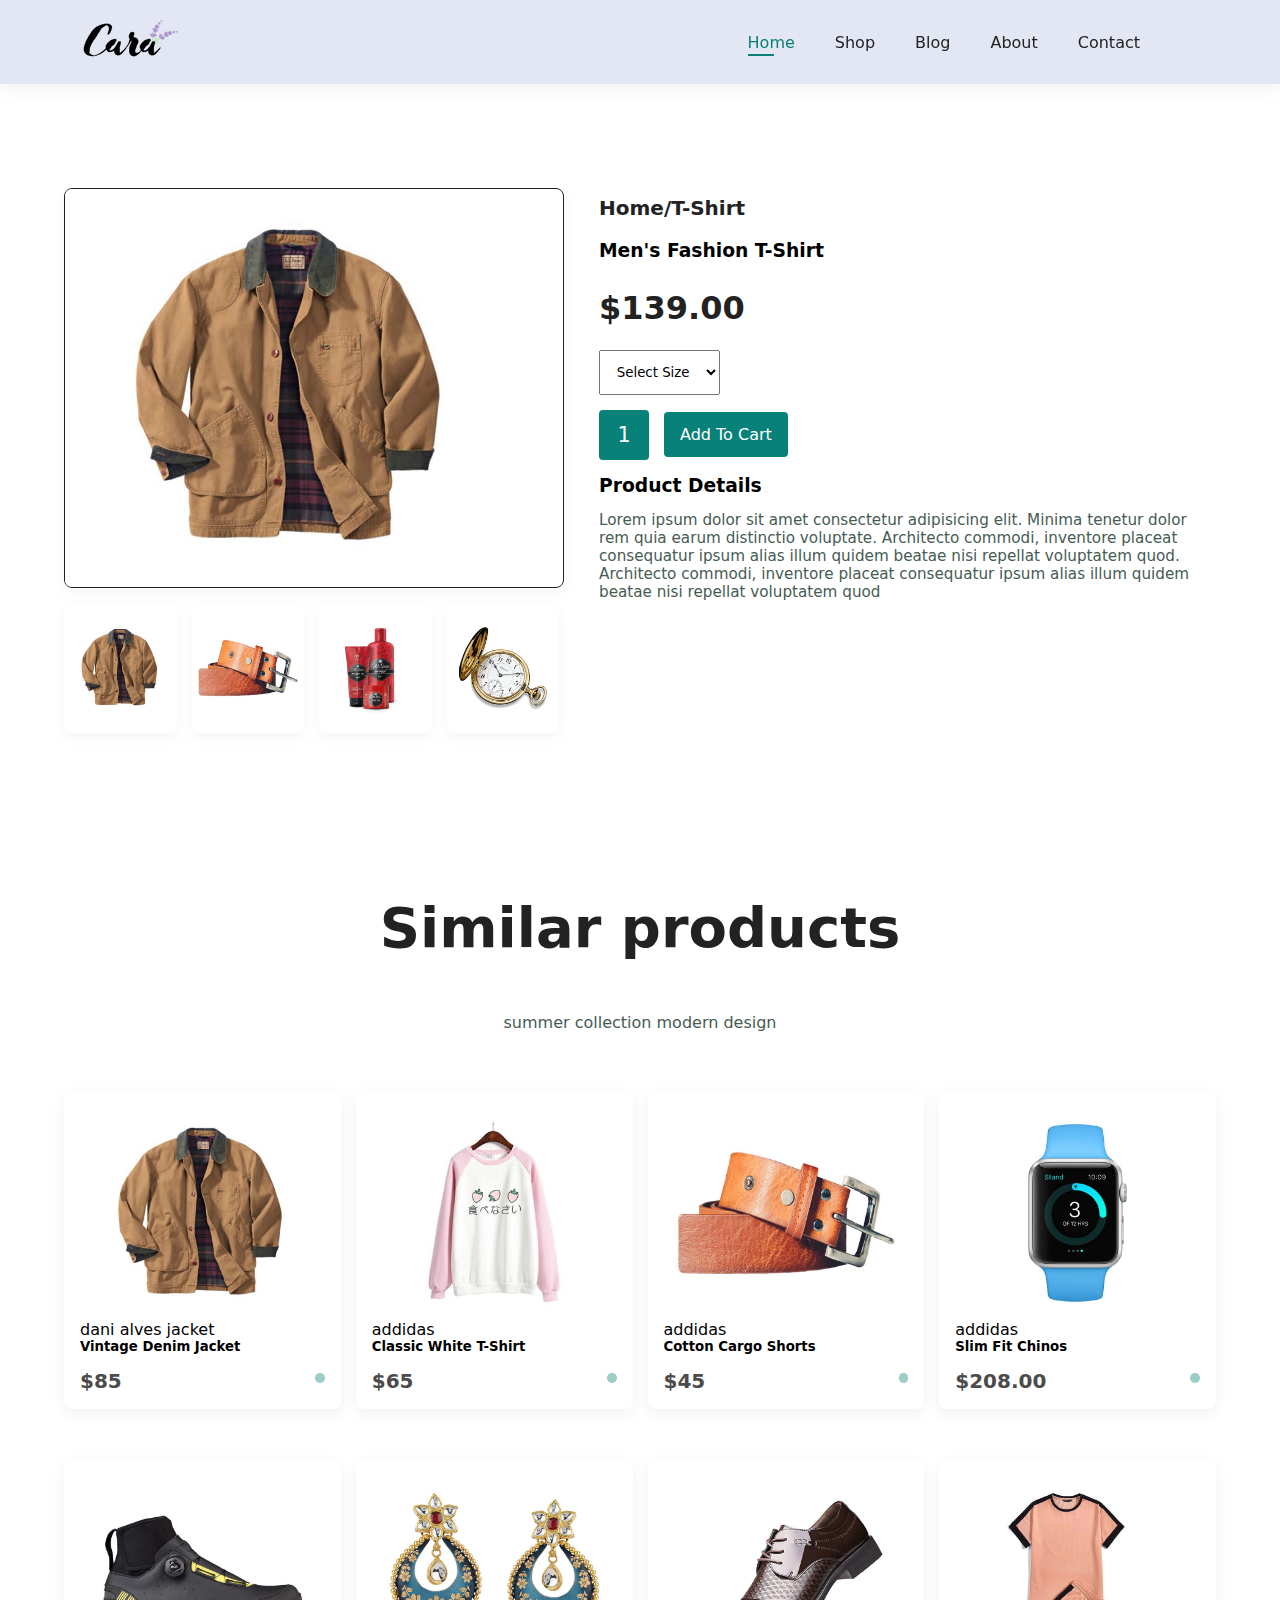
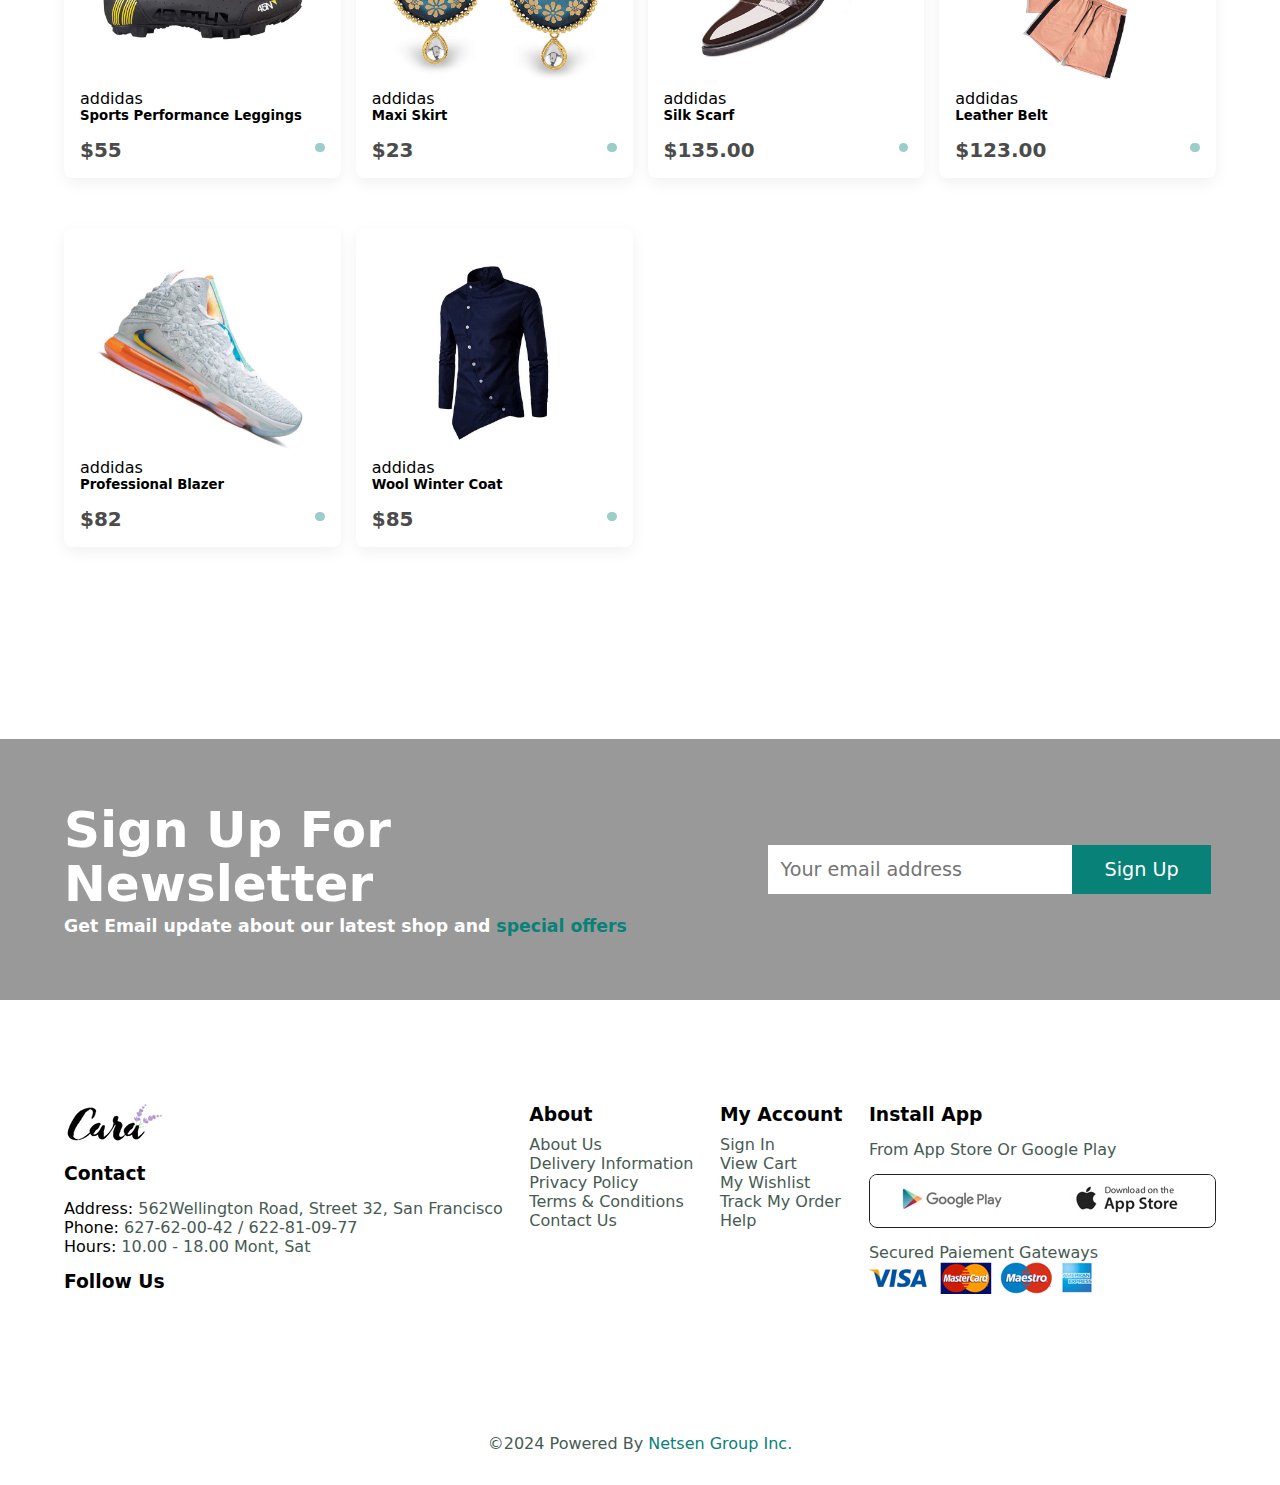
==== sproduct.html @ 0006e57d "Avancer sur le site shop et sproduct fait responsive a 80" ====
<!DOCTYPE html>
<html lang="en">
<head>
    <meta charset="UTF-8">
    <meta name="viewport" content="width=device-width, initial-scale=1.0">
    <title>Cara website</title>
    <link rel="stylesheet" href="/style.css">
    <link rel="shortcut icon" href="/images/logo/favicon.ico">
</head>
<body>

    <div class="overlay"></div>

    <section id="header">
        <a href="#"><img src="/images/logo/logo.png" alt=""></a>

        <div>
            <ul id="navbar">
                <li><a class="active" href="index.html">Home</a></li>
                <li><a href="shop.html">Shop</a></li>
                <li><a href="blog.html">Blog</a></li>
                <li><a href="about.html">About</a></li>
                <li><a href="contact.html">Contact</a></li>
                <li><a href="contact.html"><ion-icon class="bag_dekstop"  name="bag-handle-outline"></a></li>
            </ul>
            
        </div>
        <div class="mobile">
            <a class="bag_mobile" href="#"><ion-icon  name="bag-handle-outline"></ion-icon></a>
            <a  href="#"><ion-icon class="burger_menu" name="grid-outline"></ion-icon></a>
        </div>
    </section>



    <section id="single_product" class="section_p1">
        <div class="single_product_container">
            <div class="image_single_product">
                <div class="big_image">
                    <img id="big_image_id" src="/images/products/jacket-1.jpg" alt="">
                </div>
                <div class="four_images">
                    <img class="four_images_single_product" src="/images/products/jacket-1.jpg" alt="">
                    <img class="four_images_single_product" src="/images/products/belt.jpg" alt="">
                    <img class="four_images_single_product" src="/images/products/shampoo.jpg" alt="">
                    <img class="four_images_single_product" src="/images/products/watch-4.jpg" alt="">
                </div>
            </div>

            <div class="text_single_product_container_right">
                <h4>Home/T-Shirt</h4>
                <h3>Men's Fashion T-Shirt</h3>
                <div class="price_size_container">
                    <h2 class="price">&dollar;139.00</h2>
                    <select name="" id="">
                        <option value="">Select Size</option>
                        <option value="">Select Size</option>
                        <option value="">Select Size</option>
                    </select>
                    <div class="add_to_cart_container">
                        <div class="item_nombre">1</div>
                        <a href="#">Add To Cart</a>
                    </div>
                    <h3>Product Details</h3>
                    <p class="paragraphe_details">Lorem ipsum dolor sit amet consectetur adipisicing elit. Minima tenetur dolor rem quia earum distinctio voluptate. Architecto commodi, inventore placeat consequatur ipsum alias illum quidem beatae nisi repellat voluptatem quod. Architecto commodi, inventore placeat consequatur ipsum alias illum quidem beatae nisi repellat voluptatem quod</p>
                </div>
            </div>
        </div>
    </section>




    <section id="feature" class="section_p1" style="display: none;">

        <!-- LES CARD FEATURES SONT ICI -->

    </section>

    <section id="feature_products_product1" class="section_p1">
        <div class="feature_products_product1_text_container">
            <h2>Similar products</h2>
            <p class="summer">summer collection modern design</p>
        </div>
        <div class="feature_products_product1_grid_container">
           <!-- LES CARD PRODUCTS SONT ICI -->
        </div>
    </section>

    <section id="banner" class="section_p3" style="display: none;">
        <div class="text_content_banner">
            <h4>Repair Services</h4>
            <h2 class="h2_banner">Up to <span>70% Off</span> - All t-Shirts & Accessories</h2>
            <a href="#">Explore more</a>
        </div>
    </section>


    <section id="feature_products_product1" class="section_p1 arrivals" style="display: none;">
        <!-- <div class="feature_products_product1_text_container">
            <h2>New Arrivals</h2>
            <p class="summer">summer collection modern design</p>
        </div> -->
        <div class="scroll" id="new_arrivals">
           <!-- LES CARD PRODUCTS SONT ICI -->
        </div>
    </section>

    <section id="feature_products_product1" style="display: none;">
        <div class="scroll bottom" id="new_arrivals">
           <!-- LES CARD PRODUCTS SONT ICI -->
           
        </div>
    </section>


    <section id="two_cards" class="section_p2" style="display: none;">
      

        
    </section>

    <!-- <section class="three_crads_section" style="display: none;">
        <div class="content_two_cards_container">
            <img src="/images/logo/t-shirt-hanger-shirt-shop.jpg" alt="">
            <div class="txt">
                <h2 class="big_title_three_cards">buy 1 get 1 free</h2>
                <h4>crazy deals</h4>
                
            </div>
        </div> 

        <div class="content_two_cards_container grow" style="display: none;">
            <img src="/images/logo/cheerful-afro-woman-holds-mobile-credit-card-bouquet-stands-against-clothes-rail.jpg" alt="">
            <div class="txt">
                <h2 class="big_title_three_cards">buy 1 get 1 free</h2>
                <h4>crazy deals</h4>
            </div>
        </div>

        <div class="content_two_cards_container" style="display: none;">
            <img src="/images/logo/woman-holding-credit-card-using-laptop.jpg" alt="">
            <div class="txt">
                <h2 class="big_title_three_cards">buy 1 get 1 free</h2>
                <h4>crazy deals</h4>
            </div>
        </div>
    </section> -->

    <!-- <section class="pagination">
        <div class="item_pagination">1</div>
        <div class="item_pagination">2</div>
        <div class="item_pagination">></div>
    </section> -->

    <section id="newsletter" class="section_p1 newsletter">
        <div class="row_newsletter_container">
            <div class="text_content_news">
                <h2>Sign Up For Newsletter</h2>
                <h5 class="h5">Get Email update about our latest shop and <span>special offers</span></h5>
            </div>
            <div class="input_content">
                <input type="text" placeholder="Your email address">
                <a href="#">Sign Up</a>
            </div>
        </div>
    </section>


    <section id="footer" class="section_p1">
        <div class="container_left_footer">
            <div class="logo_footer_container">
                <img src="/images/logo/logo.png" alt="">
            </div>
            <div class="contact_footer_container">
                <h3>Contact</h3>
                <div class="text_contact">
                    <div class="address">
                        <span>Address: </span><p>562Wellington Road, Street 32, San Francisco</p>
                    </div>
                    <div class="phone">
                        <span>Phone: </span><p>627-62-00-42 / 622-81-09-77</p>
                    </div>
                    <div class="heures">
                        <span>Hours: </span><p>10.00 - 18.00 Mont, Sat</p>
                    </div>
                </div>
            </div>

            <div class="follow_us">
                <h3>Follow Us</h3>
                <div class="social_media_container">
                    <ion-icon name="star-half"></ion-icon>
                    <ion-icon name="star-half"></ion-icon>
                    <ion-icon name="star-half"></ion-icon>
                    <ion-icon name="star-half"></ion-icon>
                </div>
            </div>
        </div>

        <div class="about_container first">
            <h3>About</h3>
            <div class="text_about_content">
                <p>About Us</p>
                <p>Delivery Information</p>
                <p>Privacy Policy</p>
                <p>Terms & Conditions</p>
                <p>Contact Us</p>
            </div>
        </div>

        <div class="about_container">
            <h3>My Account</h3>
            <div class="text_about_content">
                <p>Sign In</p>
                <p>View Cart</p>
                <p>My Wishlist</p>
                <p>Track My Order</p>
                <p>Help</p>
            </div>
        </div>

        <div class="install_app_container">
            <h3>Install App</h3>
            <p>From App Store Or Google Play</p>
            
            <div class="image_paiement_container">
                <img src="/images/logo/play.jpg" alt="">
                <img src="/images/logo/app.jpg" alt="">
                
            </div>
            <div class="last_p_and_img">
                <p class="last_p">Secured Paiement Gateways</p>
            <img class="last_img" src="/images/logo/pay.png" alt="">
            </div>
        </div>
    </section>

    <section class="copyright">
        <p>&copy;2024 Powered By <span>Netsen Group Inc.</span></p>
    </section>


    <script>
        document.addEventListener("DOMContentLoaded", function(){
            function getParams(param){
                const elementParams = new URLSearchParams(window.location.search);
    
                return elementParams.get(param);
                
            }

            const imageSrc = getParams("imageSrc");
           
            const nameProductIndex = getParams("nameProductIndex")
             const priceProductIndex = getParams("priceProductIndex");

            const singleBigImage = document.querySelector("#big_image_id");
            const singleBigImageName = document.querySelector(".text_single_product_container_right h3");
            const singleBigImagePrice = document.querySelector(".price");

            if(singleBigImage && imageSrc && singleBigImageName && singleBigImagePrice){
                singleBigImage.setAttribute("src", imageSrc);
                singleBigImageName.textContent = nameProductIndex;
                singleBigImagePrice.textContent = priceProductIndex;
            }else{
                console.log("ERREUR!");
            }

            const fourImagesSingleProduct = document.querySelectorAll(".four_images_single_product");
            fourImagesSingleProduct.forEach(element =>{
                element.addEventListener("click", function(){
                    const elementAttr = element.getAttribute("src");
                    
                    if(elementAttr){
                        singleBigImage.setAttribute("src", elementAttr);
                    }
                })
            })
        })
    </script>




    <script type="module" src="https://unpkg.com/ionicons@7.1.0/dist/ionicons/ionicons.esm.js"></script>
    <script nomodule src="https://unpkg.com/ionicons@7.1.0/dist/ionicons/ionicons.js"></script>
    
    <script src="/scrypt.js"></script>
</body>
</html>
---- style.css ----
/* @import url('https://fonts.googleapis.com/css2?family=Caveat:wght@400..700&family=League+Spartan:wght@100..900&family=Montserrat:ital,wght@0,100..900;1,100..900&family=Poppins:ital,wght@0,100;0,200;0,300;0,400;0,500;0,600;0,700;0,800;0,900;1,100;1,200;1,300;1,400;1,500;1,600;1,700;1,800;1,900&family=Raleway:ital,wght@0,100..900;1,100..900&family=Roboto:ital,wght@0,100;0,300;0,400;0,500;0,700;0,900;1,100;1,300;1,400;1,500;1,700;1,900&family=Space+Grotesk:wght@300..700&display=swap'); */

*{
    margin: 0;
    padding: 0;
    box-sizing: border-box;
    font-family: system-ui, -apple-system, BlinkMacSystemFont, 'Segoe UI', Roboto, Oxygen, Ubuntu, Cantarell, 'Open Sans', 'Helvetica Neue', sans-serif;
    list-style-type: none;
    text-decoration: none;
}

:root{
    --all_title_color: #222;
    --paragraphe_color: #465b52;
    --background_color: #E3E6F3;
    --fs_16px: 16px;
    --fw_600: 600;
    --main_color: #088178;
}

h1, h2, h4{
    color: var(--all_title_color);
}

h1{
    font-size: 50px;
    line-height: 64px;
}

h2{
    font-size: calc(2vw + 10px);
    line-height: 54px;
}

h4{
    font-size: 20px;
    
}

h6{
    font-size: 12px;
   font-weight: 700;
}


p{
    font-size: 16px;
    color: var(--paragraphe_color);
    /* margin: 15px 0 20px 0; */
}

section{
    width: 100%;
}

.section_p1{
    padding: 5% 5%;
}

.section_p1{
    margin: 40px 0;
}

.section_p3{
    padding: 5%;
}

body{
    width: 100%;
}


/*-----------------------------------------------------HEADER START-----------------------------------------------------*/

#header{
    display: flex;
    justify-content: space-between;
    align-items: center;
    padding: 20px 80px;
    background-color: var(--background_color);
    box-shadow: 0 5px 15px rgba(0, 0, 0, 0.06);
    position: sticky;
    top: 0;
    left: 0;
    z-index: 1000;
}

#navbar{
    display: flex;
    align-items: center;
    justify-content: center;
}

#navbar li{
    padding: 0px 20px;
    position: relative;
    
    
}

#navbar li a{
    font-size: var(--fs_16px);
    font-weight: 500;
    color: #222;
    transition: .3s ease;
}

#navbar li a:hover,
#navbar li a.active {
    color: var(--main_color);
    
}



#navbar li a.active::after,
#navbar li a:hover::after{
    content: "";
    width: 30%;
    height: 2px;
    background-color: var(--main_color);
    position: absolute;
    bottom: -4px;
    left: 20px;
    
}

.bag_dekstop{
    font-size: 1.4rem;
    color: var(--main_color);
}



/*-----------------------------------------------------HOME PAGE-----------------------------------------------------*/

#hero{
    background-image: url(/images/logo/hero4.png);
    background-position: center;
    background-size: cover;
    height: 100vh;
    width: 100%;
    padding: 0 5%;
    display: flex;
    flex-direction: column;
    align-items: flex-start;
    justify-content: center;
}

#hero h4{
    padding-bottom: 15px;
}

#hero h1, h2{
    font-size: calc(2.5rem + 10px) !important;
    
}

#hero h1{
    color: var(--main_color);
}

#hero button{
    background-image: url(/images/logo/button.png);
    background-color: transparent;
    color: var(--main_color);
    border: 0;
    padding: 14px 80px 14px 65px;
    font-size: var(--fs_16px);
    font-weight: 600;
    cursor: pointer;
}

#feature{
    display: grid;
    grid-template-columns: repeat(auto-fit, minmax(170px, 1fr));
    gap: 15px;
}

.feature_box{
    box-shadow: 0 5px 15px rgba(0, 0, 0, 0.06);
    padding: 10px 10px 20px 10px;
    /* text-align: center; */
    display: flex;
    flex-direction: column;
    align-items: center;
    gap: 10px;
    border-radius: 8px;
    cursor: pointer;
    transition: .2s linear;
}

.feature_box:hover{
    transform: translateY(-10px);
    box-shadow: 0 5px 15px rgba(8, 129, 120, 0.4);
    
}

.icon_feature_box_container{
    overflow: hidden;
    /* margin: 15px; */
   width: 100%;
   /* height: 30%; */
    /* background-color: #088178; */
    display: flex;
    justify-content: center;
    padding: 1rem;
    
}

.icon_feature_box_container ion-icon{
    font-size: 4rem;
    color: var(--main_color);
}

.feature_box h4{
    padding: .2rem .4rem;
    font-weight: 500;
    /* border: 1px solid var(--main_color);
    border-radius: 4px; */
}


/*-----------------------------------------------------HOME PAGE-----------------------------------------------------*/


.summer{
    margin: 5% 0;
}

#feature_products_product1{
    display: flex;
    flex-direction: column;
    align-items: flex-start;
    width: 100%;
    
}

.feature_products_product1_text_container{
    display: flex;
    flex-direction: column;
    align-items: center;
    width: 100%;
}

.feature_products_product1_text_container > h2{
    font-size: calc(2.5vw + 1.5rem) !important;
}

.feature_products_product1_grid_container{
    display: grid;
    
    grid-template-columns: repeat(auto-fit, minmax(245px, 1fr));
    column-gap: 15px;
    row-gap: 50px;
    width: 100%;

   
}

.product1_container{
    display: flex;
    flex-direction: column;
    justify-content: space-evenly;
    border-radius: 8px;
    box-shadow: 0 5px 15px rgba(0, 0, 0, 0.06);
    padding: 1rem;
    cursor: pointer;
    overflow: hidden;
    transition: .2s linear;

   
    
}

.text_container{
    display: flex;
    flex-direction: column;
}

.rating_price_icon_product1_container{
    display: flex;
    align-items: center;
    justify-content: space-between;
    margin-top: 10px;
    
}

.rating_container{
    display: flex;
    align-items: center;
    gap: 5px;
}

.rating_price_icon_product1_container  ion-icon{
    font-size: 1.2rem;
    color: rgb(226, 159, 14);
}

.rating_price_icon_product1_container > ion-icon{
    padding: .3rem;
    border-radius: 50%;
    background-color: rgba(8, 129, 120, 0.4);
    font-size: 1.5rem;
    color: var(--main_color);
}

.rating_price_container{
    display: flex;
    flex-direction: column;
    align-items: flex-start;
    gap: 5px;
}

.h4_price{
    color: #4c4b4b;
}


.product1_container:hover{
    transform: scaleZ(2, 1.5);
    box-shadow: 0 5px 15px rgba(8, 129, 120, 0.4);
}




#banner {
	background: linear-gradient(-45deg, #2d3d39, #26312f, #088178, #18c4d7);
	background-size: 400% 400%;
	animation: gradient 15s ease infinite;
	/* height: 40vh; */
    display: grid;
    place-items: center;
}

@keyframes gradient {
	0% {
		background-position: 0% 50%;
	}
	50% {
		background-position: 100% 50%;
	}
	100% {
		background-position: 0% 50%;
	}
}

@keyframes color {
	0% {
		color: white;
	}

    25% {
		color: white;
	}

    70% {
		color: var(--main_color);
	}
	100% {
		color: var(--main_color);
	}
}

.text_content_banner{
    display: flex;
    flex-direction: column;
    align-items: center;
    gap: 10px;
}

.text_content_banner h4{
    color: white;
}

.text_content_banner h2{
    color: white;
    font-size: calc(2.5vw + 10px) !important;
}

.text_content_banner span{
    color: var(--main_color);
    animation: color 15s ease infinite;
}

.text_content_banner a{
    padding: .5rem .8rem;
    color: #222;
    background-color: white;
    border-radius: 4px;
    margin-top: 20px;
}


#two_cards{
    display: grid;
    grid-template-columns: repeat(auto-fit, minmax(250px, 1fr));
     /* height: 60vh; */
    gap: 15px;
    width: 100%;
}

.content_two_cards_container{
    width: 100%;
    /* padding: 3rem; */
    display: flex;
    flex-direction: column;
   justify-content: center;
   align-items: flex-start;
   gap: 5px;
   overflow: hidden;
   position: relative;
    
}

.content_two_cards_container img{
    width: 100%;
    height: 100%;
    object-fit: cover;
}

.content_two_cards_container a{
    padding: .5rem .8rem;
    background-color: var(--main_color);
    color: white;
    border-radius: 4px;
   
}

.txt{
    position: absolute;
    
    padding: 20px;
    display: flex;
    flex-direction: column;
    gap: 5px;
    align-items: flex-start;
    justify-content: center;
}

.txt > h2{
    font-size: calc(2.2vw + 10px);
}


.section_p2{
    padding: 5% 5% 2% 5%;
}

.three_crads_section{
    display: flex;
    padding: 0px 80px;
    gap: 15px;

}


.big_title_three_cards{
    font-size: calc(1.3vw + 10px) !important;
}

.content_two_cards_container:nth-child(1),
.content_two_cards_container:last-child{
    flex-basis: 80%;
}






.section_p1.arrivals{
    padding: 5px 80px;
}

.scroll{
    margin-top: 1rem;
    width: 100%;
    position: relative;
    height: 327px;
    max-width: 1536px;
    margin-inline: auto;
    overflow: hidden;
    mask-image: linear-gradient(
        to right,
        rgba(0, 0, 0, 0),
        rgba(0, 0, 0, 1) 20%,
        rgba(0, 0, 0, 1) 80%,
        rgba(0, 0, 0, 0)
    );
    
}

@keyframes scrolleft {
    to{
        left: -255px;
    }
}

@keyframes scrolright {
    from{
        left: -255px;
    }
}

.paused{
    animation-play-state: paused !important;
}

.product1_container.new_arrivals{
    width: 255px;
    height: 327px;
    position: absolute;
    left: max(calc(255px * 10));
    animation: scrolleft 40s linear infinite;
}

.product1_container.new_arrivals.bottom{
    animation: scrolright 40s linear infinite;
    right: max(calc(255px * 10)) !important;
}

.product1_container.new_arrivals.one1{
    animation-delay: calc(40s / 10 * (10 - 1) * -1);
}

.product1_container.new_arrivals.one2{
    animation-delay: calc(40s / 10 * (10 - 2) * -1);
}

.product1_container.new_arrivals.one3{
    animation-delay: calc(40s / 10 * (10 - 3) * -1);
}

.product1_container.new_arrivals.one4{
    animation-delay: calc(40s / 10 * (10 - 4) * -1);
}

.product1_container.new_arrivals.one5{
    animation-delay: calc(40s / 10 * (10 - 5) * -1);
}

.product1_container.new_arrivals.one6{
    animation-delay: calc(40s / 10 * (10 - 6) * -1);
}

.product1_container.new_arrivals.one7{
    animation-delay: calc(40s / 10 * (10 - 7) * -1);
}

.product1_container.new_arrivals.one8{
    animation-delay: calc(40s / 10 * (10 - 8) * -1);
}

.product1_container.new_arrivals.one9{
    animation-delay: calc(40s / 10 * (10 - 9) * -1);
}

.product1_container.new_arrivals.one10{
    animation-delay: calc(40s / 10 * (10 - 10) * -1);
}




.section_p1.newsletter{
    margin-top: 8rem;
}

#newsletter{
    background-image: url(/images/logo/newsletterbanner1.jpg);
    background-position: center;
    background-size: cover;
    /* height: 20vh; */
    /* width: 100%; */
    position: relative;
}

#newsletter::after{
    content: "";
    width: 100%;
    height: 100%;
    position: absolute;
    top: 0;
    left: 0;
    background-color: rgba(0, 0, 0, 0.4);
}

.row_newsletter_container{
    display: flex;
    align-items: center;
    justify-content: space-between;
    gap: 50px;
    
    
}

.text_content_news{
    display: flex;
    flex-direction: column;
    gap: 5px;
    
}

.text_content_news > h2{
    font-size: calc(2.5vw + 10px);
}

.text_content_news > h2, .h5{
    color: white;
    z-index: 2;
}

.input_content{
    display: flex;
    align-items: center;
    margin: 1rem;
    
}

.input_content input{
    padding: .8rem 3rem .8rem .8rem;
    /* width: 100%; */
    font-size: 1.2rem;
    border: 0;
    z-index: 2;
    flex-shrink: 0;
}

.input_content a{
    padding: .8rem 2rem;
    color: white;
    background-color: var(--main_color);
    font-size: 1.2rem;
    z-index: 2;
    flex-shrink: 0;
}

.text_content_news > h5{
    font-size: 1.08rem;
}

h5 > span{
    color: var(--main_color);
}


#footer{
    display: flex;
    justify-content: space-between;
    flex-wrap: wrap;
    
}

.container_left_footer, .contact_footer_container{
    display: flex;
    flex-direction: column;
    gap: 15px;
}

.address > p, .phone > p, .heures > p{
    display: inline-block;
}

.about_container{
    display: flex;
    flex-direction: column;
    gap: 10px;
}

.install_app_container{
    display: flex;
    flex-direction: column;
    gap: 15px;
}

.image_paiement_container{
    border: 1px solid #222;
    border-radius: 8px;
    overflow: hidden;
}

.copyright{
    padding: 2rem;
    text-align: center;
}

.copyright span{
    color: var(--main_color);
}


.mobile{
    display: none;
}

/* ----------------------------------------------------------------SHOP PAGE--------------------------------------------------------------- */

#page_header{
    background-image: url(/images/logo/smiling-young-woman-sitting-with-laptop-credit-card.jpg);
    background-position: center;
    background-size: cover;
    padding: 5%;
    display: flex;
    flex-direction: column;
    align-items: center;
    position: relative;
}

#page_header::after{
    content: "";
    position: absolute;
    top: 0;
    left: 0;
    width: 100%;
    height: 100%;
    background-color: rgba(0, 0, 0, 0.4);
}

#page_header .h2_and_p_shop{
    z-index: 3;
    color: white;
}

.pagination{
   display: flex;
   justify-content: center;
   align-items: center;
   gap: 15px;
   margin-top: 2rem;
}

.item_pagination{
    width: 60px;
    height: 60px;
    background-color: var(--main_color);
    padding: .5rem;
    display: flex;
    justify-content: center;
    align-items: center;
    border-radius: 8px;
    font-size: 1.6rem;
    color: white;
}

/* ----------------------------------------------------------------SINGLE PRODUCT--------------------------------------------------------------- */

.single_product_container{
    display: flex;
    
    gap: 35px;
    
}

.image_single_product{
    display: flex;
    flex-direction: column;
    width: 58%;
    gap: 15px;
    
    
}

.big_image{
    display: flex;
    border-radius: 8px;
    box-shadow: 0 5px 15px rgba(0, 0, 0, 0.04);
    /* padding: 1rem; */
    cursor: pointer;
    overflow: hidden;
    transition: .2s linear;
    width: 500px;
    height: 400px;
    border: 1px solid #222;
  
    
}

.four_images{
    display: flex;
    gap: 15px;
}

.four_images > img{
    width: 112.5px;
    border-radius: 8px;
    padding: 1rem 0px;
    box-shadow: 0 5px 15px rgba(0, 0, 0, 0.04);
    cursor: pointer;
}

.text_single_product_container_right{
    display: flex;
    flex-direction: column;
    flex-shrink: 1;
    gap: 20px;
}

.text_single_product_container_right > h4{
    margin-top: .5rem;
}

.paragraphe_details{
    width: 75%;
    font-size: calc(.2rem + 12px);
    text-align: start;
}

select{
    padding: .8rem;
    text-align: start;
}

.price_size_container{
    display: flex;
    flex-direction: column;
    align-items: flex-start;
    gap: 15px;
}

.add_to_cart_container{
    display: flex;
    align-items: center;
    gap: 15px;
}

.item_nombre{
    width: 50px;
    height: 50px;
    display: flex;
    align-items: center;
    justify-content: center;
    background-color: var(--main_color);
    border-radius: 4px;
    color: white;
    font-size: 1.3rem;
}

.add_to_cart_container a{
    padding: 0.8rem 1rem;
    background-color: var(--main_color);
    border-radius: 4px;
    color: white;
}

.price{
    font-size: 2rem !important;
}












@media (max-width: 1280px) {
    .single_product_container{
        /* flex-wrap: wrap; */
        /* justify-content: center; */
    }

    
    .paragraphe_details{
        width: 100%;
    }
}

@media (max-width: 1222px) {
    .feature_products_product1_grid_container {
        grid-template-columns: repeat(4, 1fr);
    }
}




@media (max-width: 999px) {

    .image_single_product, .big_image{
        width: 400px;
        height: 450px;
     }

     .four_images > img{
        width: 90px;
     }

     

     
    .row_newsletter_container{
        flex-wrap: wrap;
        gap: 20px;
        justify-content: center;
    }

    .text_content_news >h2{
        font-size: 2rem !important;
    }
}

@media (max-width: 799px) {
     #navbar {
        display: flex;
        flex-direction: column;
        align-items: flex-start;
        justify-content: flex-start;
        position: fixed;
        top: 0;
        right: -300px;
        background-color: #E3E6F3;
        height: 100vh;
        width: 300px;
        box-shadow: 0 40px 60px rgba(0, 0, 0, 0.1);
        padding: 80px 0 0 10px;
        transition: .2s linear;
        /* z-index: 2000; */
        
    }

    #navbar.visible{
        transform: translateX(-300px);
    }

    #navbar li{
        margin-bottom: 10px;
    }

    .mobile{
        visibility: visible;
        display: flex;
        align-items: center;
        gap: 10px;
        cursor: pointer;
        
    }

    
    .mobile a{
        color: var(--main_color);
        font-size: 1.8rem;
    }

    .burger_menu{
        /* z-index: 2000; */
        color: #434242 !important;
        font-size: 1.6rem !important;
        transition: .3s linear;
    }

    .burger_menu.rotate{
        transform: rotate(180deg);
    }

    .bag_mobile.none{
        display: none;
    }

    body{
        position: relative;
    }

    .overlay{
        content: "";
        width: 0;
        height: 100%;
        z-index: 999;
        background-color: rgba(0, 0, 0, 0.8);
        position: absolute;
        top: 0;
        left: 0;
    }

    .overlay.visible{
        width: 100%;
    }

    .scroll{
        mask-image: none;
    }

    .section_p1.arrivals {
        padding: 5px 5px;
    }

    .last_p_and_img{
        display: inline-block;
    }

    .install_app_container{
        display: inline-block;
    }

    


}


@media (max-width: 900px) {
    .feature_products_product1_grid_container {
        grid-template-columns: repeat(3, 1fr);
    }

   
}

@media (max-width: 600px) {

    #header{
        padding: 20px 20px;
    }

    #hero{
        height: 50vh;
    }

    .feature_products_product1_grid_container {
        grid-template-columns: repeat(2, 1fr);
    }

    .three_crads_section{
        display: none;
    }

    .section_p1.newsletter {
        margin-top: 2rem;
    }

    .about_container{
        margin: 1rem 0;
    }

    .about_container.first{
        margin-right: 8rem;
    }

    .input_content{
        flex-wrap: wrap;
        justify-content: center;
        gap: 15px;
        margin: 0 !important;
        
    }


    .input_content input{
        padding: .8rem 2.5rem .8rem .8rem;
        
        width: 100%;
        font-size: 1.1rem;
        /* border: 0;
        z-index: 2;
        flex-shrink: 0; */
    }

    .input_content a{
        padding: .8rem 1.5rem;
        color: white;
        background-color: var(--main_color);
        font-size: 1.1rem;
        z-index: 2;
        flex-shrink: 0;
    }

    .scroll{
        mask-image: none;
    }

    .section_p1.arrivals {
        padding: 5px 5px;
    }

    #hero > h2{
        font-size: 2rem !important;
        line-height: 20px !important;
    }

    #hero > h1{
        font-size: 1.8rem !important;
        
    }

    #hero > p{

        /* font-size: 1.8rem !important; */
        width: 60%;
        
    }

    #hero > button{

        /* font-size: 1.8rem !important; */
        width: 70%;
        padding: .5rem .8rem .5rem .8rem;
        margin-top: 1.2rem;
        
    }

    .h2_banner{
        line-height: 30px;
        text-align: center;
    }

    .txt > h2{
        font-size: calc(1rem + 10px) !important;
        line-height: 30px !important;
    }

    

    .text_content_news > h2{
        line-height: 40px !important;
    }
}

@media (max-width: 430px) {
    .feature_products_product1_grid_container {
        grid-template-columns: 1fr;
    }
}
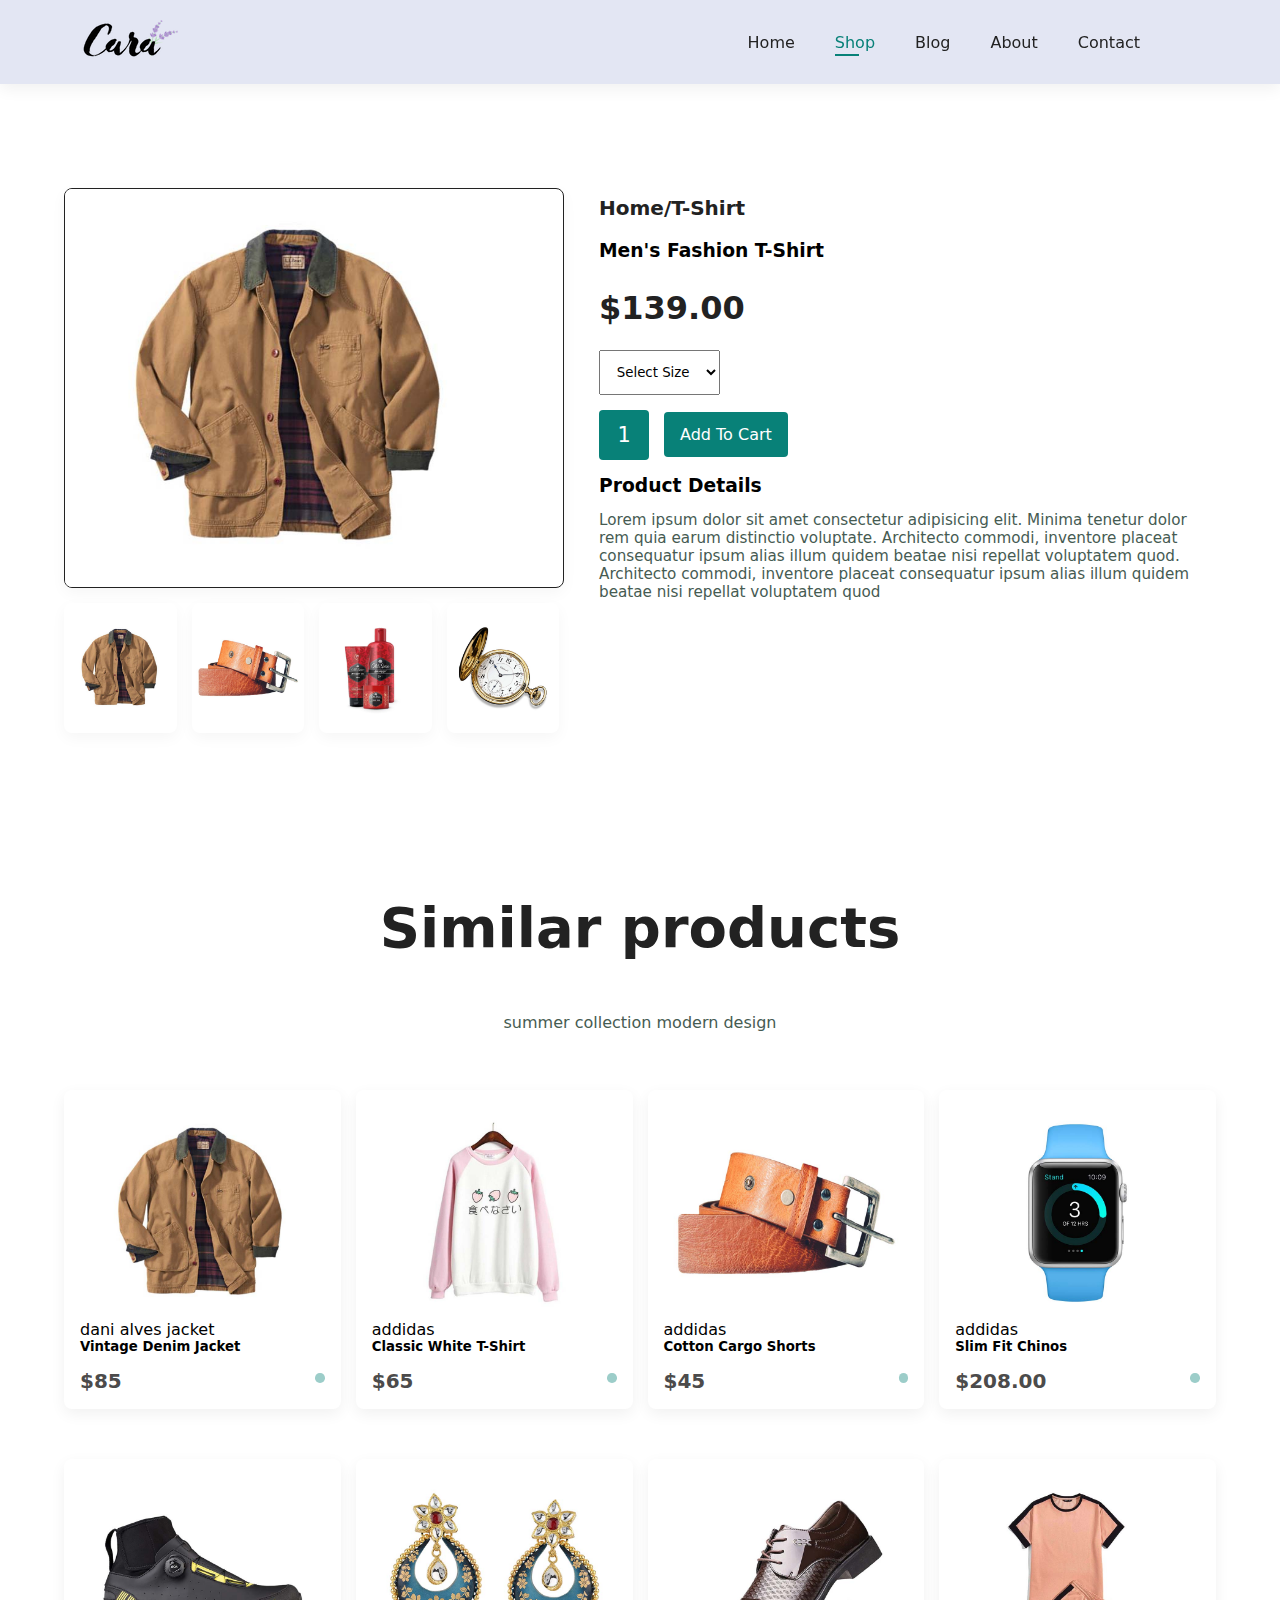
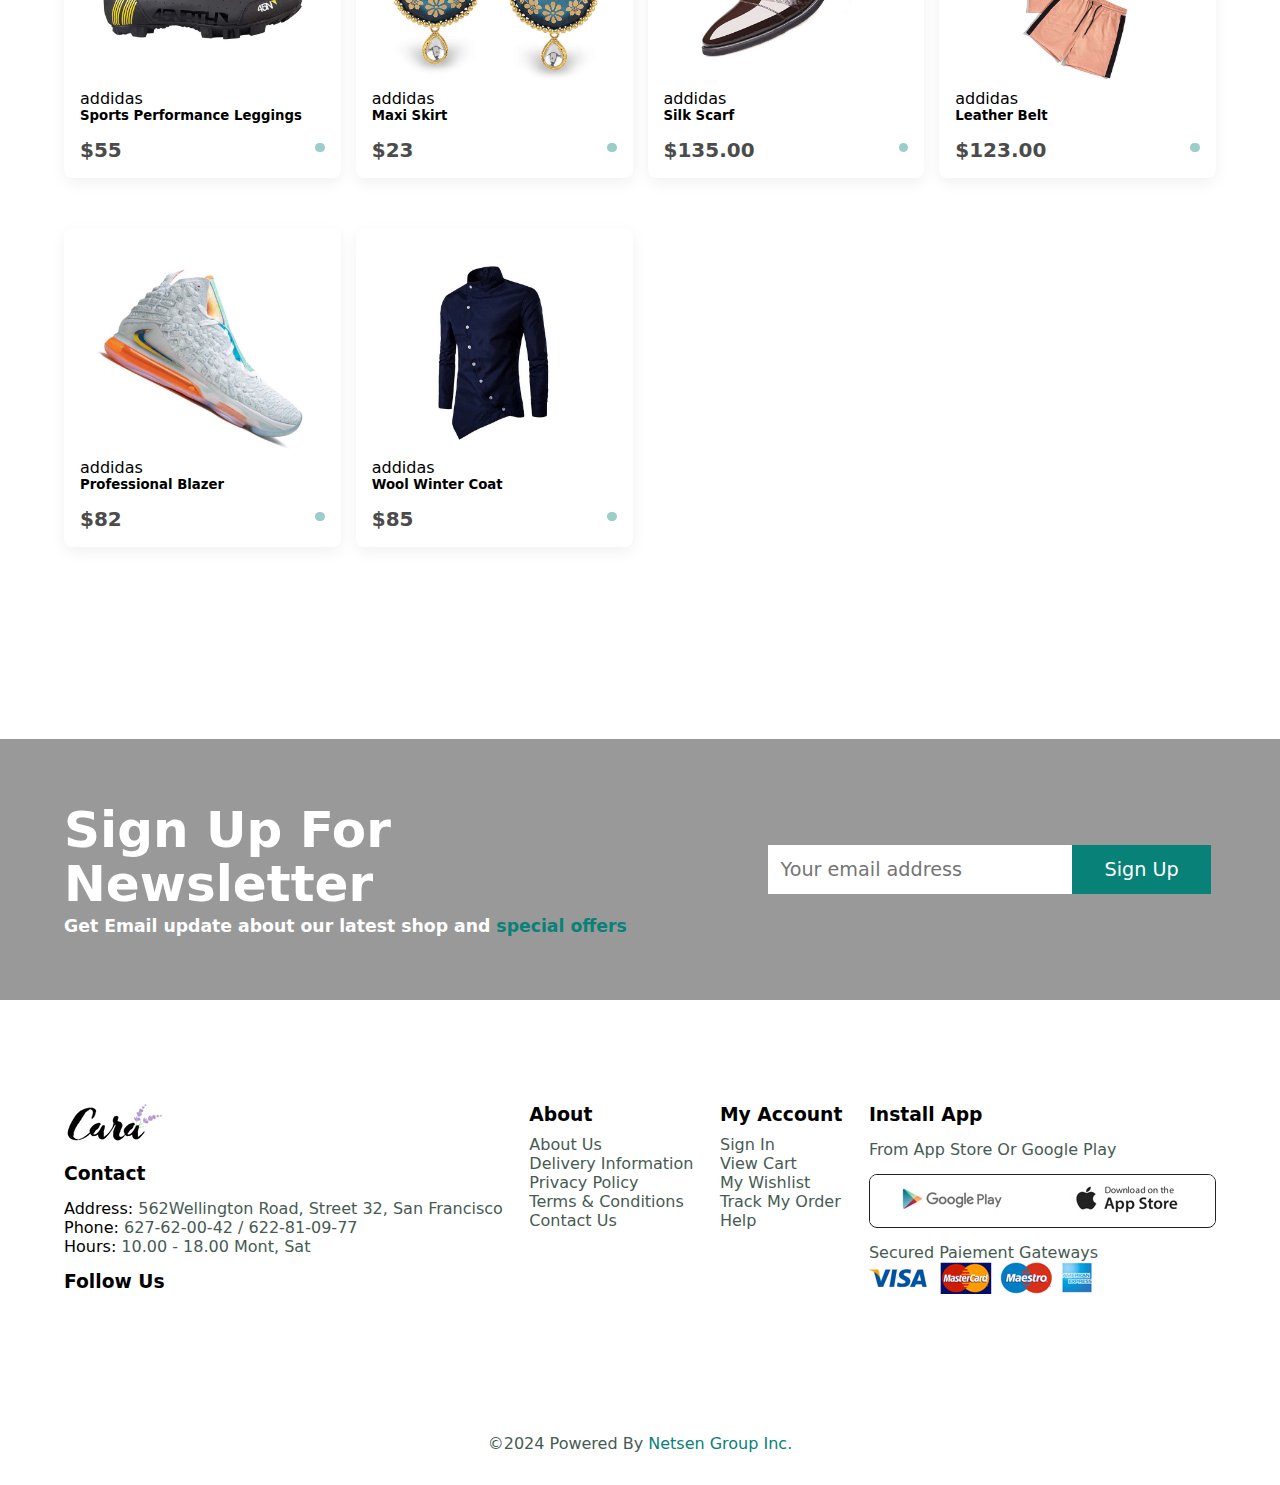
==== commit a55b7c50: "Preparation du site pour upload sur upwork" ====
--- a/sproduct.html
+++ b/sproduct.html
@@ -12,12 +12,12 @@
     <div class="overlay"></div>
 
     <section id="header">
-        <a href="#"><img src="/images/logo/logo.png" alt=""></a>
+        <a href="index.html"><img src="/images/logo/logo.png" alt=""></a>
 
         <div>
             <ul id="navbar">
-                <li><a class="active" href="index.html">Home</a></li>
-                <li><a href="shop.html">Shop</a></li>
+                <li><a  href="index.html">Home</a></li>
+                <li><a class="active" href="shop.html">Shop</a></li>
                 <li><a href="blog.html">Blog</a></li>
                 <li><a href="about.html">About</a></li>
                 <li><a href="contact.html">Contact</a></li>
--- a/style.css
+++ b/style.css
@@ -7,7 +7,12 @@
     font-family: system-ui, -apple-system, BlinkMacSystemFont, 'Segoe UI', Roboto, Oxygen, Ubuntu, Cantarell, 'Open Sans', 'Helvetica Neue', sans-serif;
     list-style-type: none;
     text-decoration: none;
-}
+    
+}
+
+::-webkit-scrollbar {
+    display: none;
+  }
 
 :root{
     --all_title_color: #222;
@@ -746,6 +751,13 @@
 
 /* ----------------------------------------------------------------SINGLE PRODUCT--------------------------------------------------------------- */
 
+
+#single_product{
+    display: flex;
+    flex-direction: column;
+    gap: 30px;
+}
+
 .single_product_container{
     display: flex;
     
@@ -852,6 +864,93 @@
 
 
 
+/* ----------------------------------------------------------------BLOG--------------------------------------------------------------- */
+
+.single_product_container.blog{
+    display: grid;
+    grid-template-columns: repeat(2, 1fr);
+    place-items: center;
+    gap: 2px;
+    position: relative;
+    margin-bottom: 4rem;
+    
+}
+
+.image_single_product.blog{
+    border: 0;
+}
+
+.date_blog{
+    position: absolute;
+    top: -45px;
+    left: 150px;
+    z-index: -1;
+    
+}
+
+.date_blog h2{
+    color: #434242;
+    font-size: 4rem !important;
+}
+
+
+
+.big_image.blog{
+    width: 100%;
+    border: 0 !important;
+}
+
+.price_size_container.blog{
+    font-size: 2rem !important;
+}
+
+.read_more{
+    display: flex;
+    align-items: center;
+    gap: 5px;
+}
+
+.read_more > h3, ion-icon{
+    color: var(--main_color);
+}
+
+
+/* ----------------------------------------------------------------ABOUT--------------------------------------------------------------- */
+
+.read_more.about{
+   
+    overflow: hidden;
+    position: relative;
+    height: 120px;
+    width: 800px;
+}
+
+.txt_about{
+    position: absolute;
+    animation: sroleft_text;
+    
+    height: 120px;
+    width: 800px;
+  
+}
+
+@keyframes sroleft_text {
+    to{
+        padding: 450px;
+    }
+}
+
+
+
+
+
+
+
+
+
+
+
+
 
 
 
@@ -860,12 +959,7 @@
 
 
 @media (max-width: 1280px) {
-    .single_product_container{
-        /* flex-wrap: wrap; */
-        /* justify-content: center; */
-    }
-
-    
+
     .paragraphe_details{
         width: 100%;
     }
